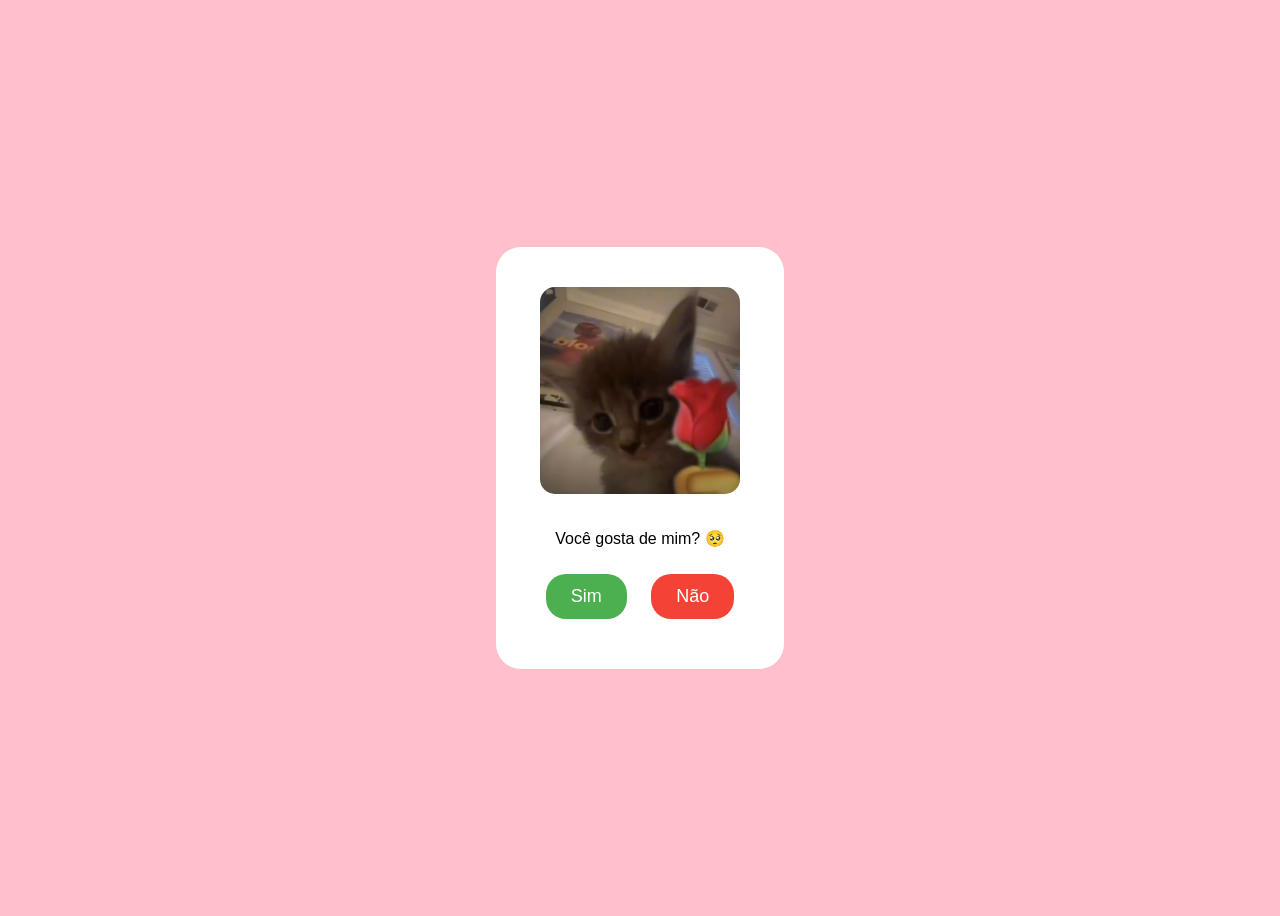
==== index.html @ ac013c38 "primeiro commit:subindo codigo" ====
<!DOCTYPE html>
<html>
<head>
    <title>Pergunta importante</title>
    <link rel="stylesheet" href="style.css">
</head>

<body>

    <div class="caixa">

        <img src="imagem.jpg" id="imagem" class="imagem">

        <p id="texto">Você gosta de mim? 🥺</p>

        <button id="sim">Sim</button>
        <button id="nao">Não</button>

    </div>

    <script src="script.js" defer></script>

</body>
</html>
---- style.css ----
body {
    display: flex;
    justify-content: center;
    align-items: center;
    height: 100vh;
    background: #FFC0CB;
    font-family: Arial;
}

.caixa {
    background: white;
    padding: 40px;
    border-radius: 25px;
    text-align: center;
    box-shadow: 0 0 px rgba(0,0,0,0.2);
}

.imagem {
    width: 200px;
    border-radius: 15px;
    margin-bottom: 15px;
}

button {
    padding: 12px 25px;
    margin: 10px;
    font-size: 18px;
    border: none;
    border-radius: 20px;
    cursor: pointer;
    color: white;

    transition: all 0.3s cubic-bezier(0.68, -0.55, 0.27, 1.55);
}

/* SIM */
#sim {
    background-color: #4CAF50;
}

/* NÃO */
#nao {
    background-color: #f44336;
}
/* corações */
.coracao {
    position: fixed;
    bottom: 0;
    pointer-events: none;
    animation: subirSuave 3s ease-out forwards;
}

@keyframes subirSuave {
    0% {
        transform: translate(0, 0);
        opacity: 0;
    }
    20% {
        opacity: 1;
    }
    100% {
        transform: translate(var(--x), -50vh); /* sobe até o meio */
        opacity: 0;
    }
}
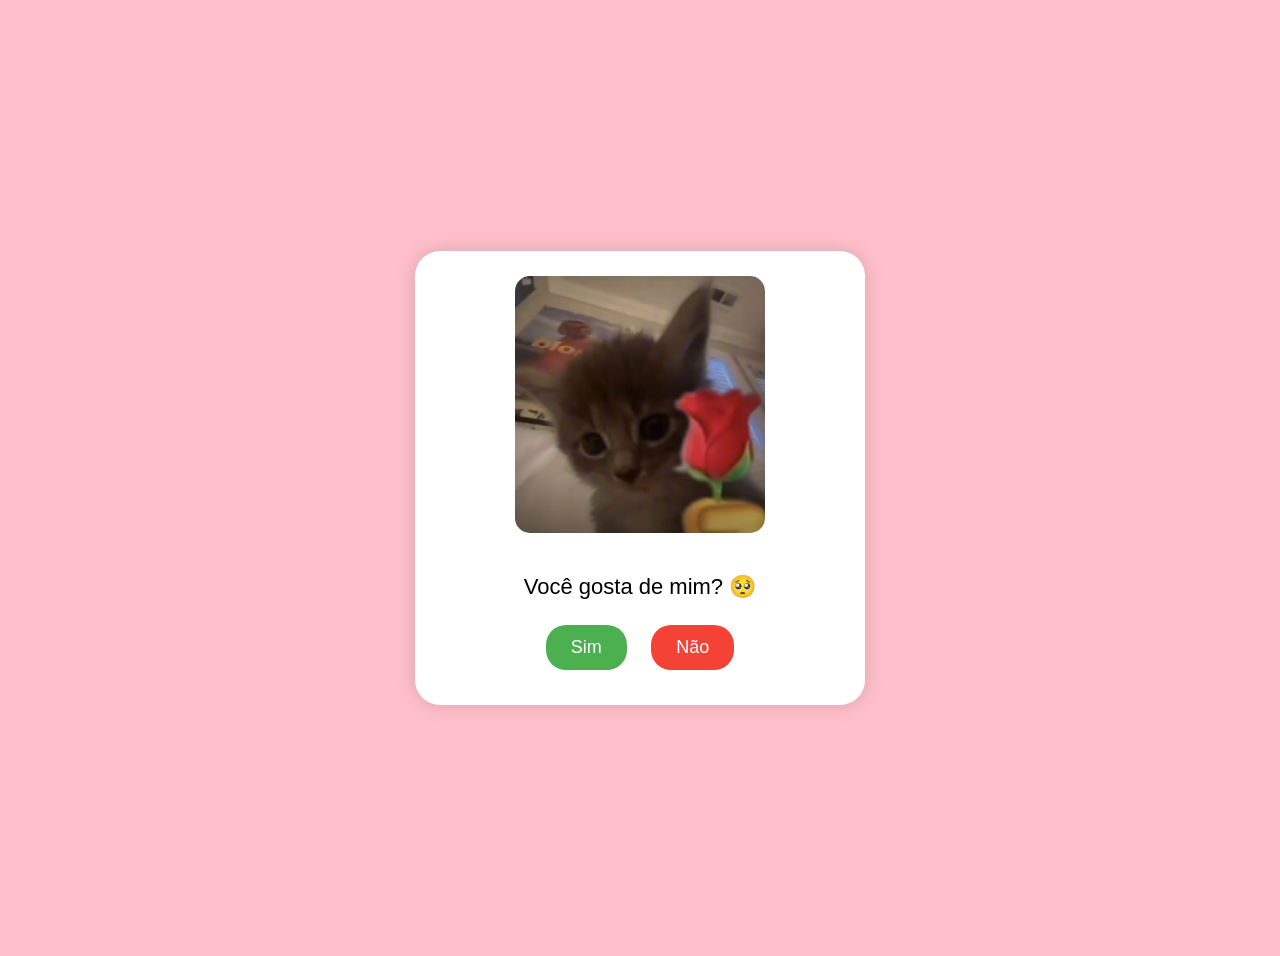
==== commit f249161a: "mobile primeiro site Sim e n" ====
--- a/index.html
+++ b/index.html
@@ -1,6 +1,7 @@
 <!DOCTYPE html>
 <html>
 <head>
+    <meta name="viewport" content="width=device-width, initial-scale=1.0">
     <title>Pergunta importante</title>
     <link rel="stylesheet" href="style.css">
 </head>
--- a/style.css
+++ b/style.css
@@ -2,64 +2,131 @@
     display: flex;
     justify-content: center;
     align-items: center;
-    height: 100vh;
+    min-height: 100vh;
+
     background: #FFC0CB;
-    font-family: Arial;
+    font-family: Arial, sans-serif;
+
+    padding: 20px;
+    overflow: hidden;
 }
 
 .caixa {
     background: white;
-    padding: 40px;
+
+    width: 100%;
+    max-width: 400px;
+
+    padding: 25px;
+
     border-radius: 25px;
     text-align: center;
-    box-shadow: 0 0 px rgba(0,0,0,0.2);
+
+    box-shadow: 0 0 20px rgba(0,0,0,0.15);
 }
 
 .imagem {
-    width: 200px;
+    width: 100%;
+    max-width: 250px;
+
     border-radius: 15px;
+
+    margin-bottom: 15px;
+}
+
+#texto {
+    font-size: 22px;
     margin-bottom: 15px;
 }
 
 button {
     padding: 12px 25px;
     margin: 10px;
+
     font-size: 18px;
+
     border: none;
     border-radius: 20px;
+
     cursor: pointer;
     color: white;
 
     transition: all 0.3s cubic-bezier(0.68, -0.55, 0.27, 1.55);
 }
 
-/* SIM */
 #sim {
     background-color: #4CAF50;
 }
 
-/* NÃO */
 #nao {
     background-color: #f44336;
 }
+
 /* corações */
+
 .coracao {
     position: fixed;
     bottom: 0;
+
     pointer-events: none;
+
     animation: subirSuave 3s ease-out forwards;
 }
 
 @keyframes subirSuave {
+
     0% {
         transform: translate(0, 0);
         opacity: 0;
     }
+
     20% {
         opacity: 1;
     }
+
     100% {
-        transform: translate(var(--x), -50vh); /* sobe até o meio */
+        transform: translate(var(--x), -50vh);
         opacity: 0;
     }
+}
+
+/* MOBILE */
+
+@media (max-width: 600px) {
+
+    .caixa {
+        padding: 20px;
+    }
+
+    #texto {
+        font-size: 20px;
+    }
+
+    button {
+        width: 120px;
+        font-size: 16px;
+    }
+
+    .imagem {
+        max-width: 220px;
+    }
+}
+
+@media (max-width: 600px) {
+
+    .caixa {
+        width: 90%;
+        padding: 25px;
+    }
+
+    .imagem {
+        width: 100%;
+        max-width: 250px;
+    }
+
+    button {
+        width: 100%;
+        margin: 8px 0;
+    }
+
 }
